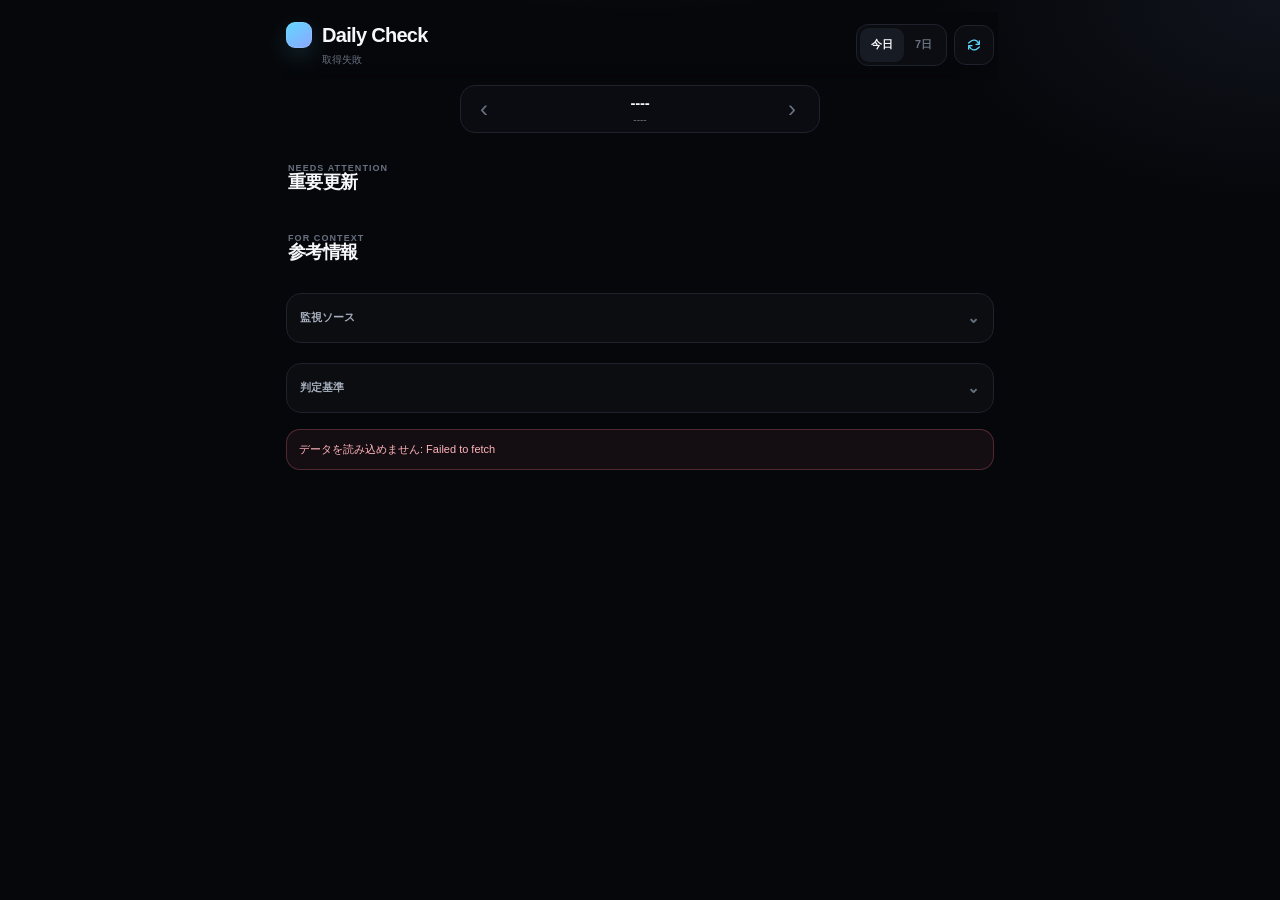
==== index.html @ ed867d5f "Fix article identity and monitoring status" ====
<!doctype html>
<html lang="ja">
<head>
  <meta charset="utf-8">
  <meta name="viewport" content="width=device-width, initial-scale=1, viewport-fit=cover">
  <meta name="theme-color" content="#09090b">
  <meta name="color-scheme" content="dark">
  <title>Daily Check</title>
  <meta name="description" content="毎日の重要更新と参考情報を確認するダッシュボード">
  
  <style>
    :root{
      --bg:#06070a;--panel:#0d0f14;--panel-2:#12151c;--panel-3:#171b24;
      --line:#1d222c;--line-hi:#2a3140;--text:#f5f7fb;--sub:#a7afbd;--muted:#687181;
      --blue:#8da6ff;--cyan:#61d8ff;--gold:#f4c66d;--green:#62d7a5;--red:#ff7f8c;--amber:#e0aa59;
      --r-lg:20px;--r-md:15px;--shadow:0 24px 70px rgba(0,0,0,.28)
    }
    *{box-sizing:border-box}
    html{background:var(--bg)}
    body{
      margin:0;min-height:100vh;color:var(--text);
      background:
        radial-gradient(700px 360px at 50% -220px,rgba(97,216,255,.12),transparent 65%),
        radial-gradient(520px 300px at 100% 0,rgba(141,166,255,.08),transparent 68%),
        var(--bg);
      font-family:Inter,ui-sans-serif,-apple-system,BlinkMacSystemFont,"Segoe UI",sans-serif;
      -webkit-font-smoothing:antialiased;text-rendering:optimizeLegibility
    }
    button,a{font:inherit;-webkit-tap-highlight-color:transparent}
    button{color:inherit}[hidden]{display:none!important}
    :focus-visible{outline:2px solid var(--cyan);outline-offset:3px;border-radius:10px}
    .app{width:min(100%,740px);margin:auto;padding:12px 16px calc(54px + env(safe-area-inset-bottom))}
    .topbar{
      position:sticky;top:0;z-index:20;display:flex;align-items:center;justify-content:space-between;gap:12px;
      margin:0 -4px;padding:10px 4px 14px;
      background:linear-gradient(180deg,rgba(6,7,10,.96) 72%,rgba(6,7,10,0));
      backdrop-filter:blur(18px);-webkit-backdrop-filter:blur(18px)
    }
    .brand-row{display:flex;align-items:center;gap:10px}
    .mark{
      width:26px;height:26px;border-radius:9px;
      background:linear-gradient(145deg,var(--cyan),var(--blue));
      box-shadow:0 0 0 1px rgba(255,255,255,.12) inset,0 8px 24px rgba(97,216,255,.18)
    }
    h1{margin:0;font-size:20px;line-height:1;font-weight:800;letter-spacing:-.035em}
    .updated{margin:5px 0 0 36px;color:var(--muted);font-size:10px;font-variant-numeric:tabular-nums}
    .top-actions{display:flex;align-items:center;gap:7px}
    .segmented{display:flex;padding:3px;border:1px solid var(--line);background:rgba(13,15,20,.84);border-radius:12px}
    .segmented button{height:34px;border:0;background:transparent;color:var(--muted);padding:0 11px;border-radius:9px;font-size:11px;font-weight:760;cursor:pointer}
    .segmented button.active{background:var(--panel-3);color:var(--text)}
    .refresh{width:40px;height:40px;border:1px solid var(--line);border-radius:12px;display:grid;place-items:center;background:rgba(13,15,20,.84);color:var(--cyan);cursor:pointer}
    .refresh:active{transform:scale(.96)}.refresh:disabled{opacity:.45}.refresh svg{width:16px;height:16px;fill:none;stroke:currentColor;stroke-width:1.9;stroke-linecap:round;stroke-linejoin:round}

    .datebar{
      display:grid;grid-template-columns:42px 1fr 42px;align-items:center;gap:8px;
      width:min(100%,360px);margin:4px auto 14px;padding:4px;
      border:1px solid var(--line);border-radius:15px;background:rgba(13,15,20,.72)
    }
    .date-button{width:38px;height:38px;border:0;border-radius:11px;background:transparent;color:var(--muted);display:grid;place-items:center;font-size:24px;cursor:pointer}
    .date-button:active{background:var(--panel-3);color:var(--text)}
    .date-center{text-align:center}.date-main{margin:0;font-size:15px;font-weight:780;letter-spacing:-.02em}.date-sub{margin:3px 0 0;color:var(--muted);font-size:10px}

    .signal-hero{
      position:relative;overflow:hidden;padding:20px;border:1px solid var(--line-hi);border-radius:22px;
      background:
        radial-gradient(380px 180px at 100% 0,rgba(97,216,255,.11),transparent 72%),
        linear-gradient(150deg,#11141b,#0b0d12);
      box-shadow:var(--shadow)
    }
    .signal-hero::after{content:"";position:absolute;width:120px;height:120px;right:-55px;top:-60px;border:1px solid rgba(97,216,255,.18);border-radius:50%;box-shadow:0 0 50px rgba(97,216,255,.08)}
    .signal-eyebrow{display:flex;align-items:center;gap:8px;color:var(--muted);font-size:10px;font-weight:800;letter-spacing:.12em;text-transform:uppercase}
    .signal-dot{width:7px;height:7px;border-radius:50%;background:var(--cyan);box-shadow:0 0 0 5px rgba(97,216,255,.08),0 0 18px rgba(97,216,255,.5)}
    .signal-hero.warn .signal-dot{background:var(--red);box-shadow:0 0 0 5px rgba(255,127,140,.08)}
    .signal-hero.pending .signal-dot{background:var(--amber);box-shadow:0 0 0 5px rgba(224,170,89,.08)}
    .overview-title{margin:14px 0 0;font-size:26px;line-height:1.16;font-weight:820;letter-spacing:-.045em;max-width:520px}
    .overview-sub{margin:8px 0 0;color:var(--sub);font-size:12px;line-height:1.55;max-width:560px}
    .signal-metrics{display:grid;grid-template-columns:repeat(3,1fr);gap:8px;margin-top:18px}
    .signal-metric{padding:11px 12px;border:1px solid var(--line);border-radius:14px;background:rgba(6,7,10,.48)}
    .signal-metric span{display:block;color:var(--muted);font-size:9px;font-weight:760;letter-spacing:.08em}
    .signal-metric strong{display:block;margin-top:5px;font-size:20px;line-height:1;font-weight:820;font-variant-numeric:tabular-nums}
    .signal-metric.important strong{color:var(--gold)}.signal-metric.health strong{color:var(--green)}

    .missing-state{margin-top:12px;padding:15px;border:1px dashed var(--line-hi);border-radius:15px;background:var(--panel);color:var(--sub);font-size:12px}
    .missing-action{margin-left:8px;border:0;background:transparent;color:var(--cyan);font-weight:750;padding:0;cursor:pointer}

    .section{margin-top:30px}
    .section-head{display:flex;align-items:flex-end;justify-content:space-between;gap:12px;margin:0 2px 10px}
    .section-title-wrap{display:flex;align-items:baseline;gap:9px}
    .section-kicker{color:var(--muted);font-size:9px;font-weight:800;letter-spacing:.12em;text-transform:uppercase}
    h2{margin:0;font-size:18px;line-height:1.1;font-weight:810;letter-spacing:-.03em}
    .section-count{color:var(--muted);font-size:11px;font-weight:760;font-variant-numeric:tabular-nums}

    .feed{display:grid;gap:12px}
    .feed-item{
      overflow:hidden;border:1px solid var(--line);border-radius:var(--r-lg);background:rgba(13,15,20,.9);
      transition:.16s ease;box-shadow:0 12px 32px rgba(0,0,0,.16)
    }
    .feed-item:active{transform:scale(.995);border-color:var(--line-hi)}
    .feed-item.important{border-color:rgba(244,198,109,.20)}
    .feed-item.critical{border-color:rgba(244,198,109,.40)}
    .feed-media{
      position:relative;display:block;width:100%;aspect-ratio:16/9;overflow:hidden;
      background:
        radial-gradient(circle at 20% 20%,rgba(97,216,255,.18),transparent 35%),
        radial-gradient(circle at 80% 70%,rgba(141,166,255,.18),transparent 42%),
        #11151d
    }
    .feed-item:not(.has-image) .feed-media{aspect-ratio:auto;height:62px;background:linear-gradient(115deg,#121824,#10131a);border-bottom:1px solid var(--line)}
    .feed-item:not(.has-image) .feed-media::after{display:none}
    .feed-item:not(.has-image) .feed-media-fallback{display:none}
    .feed-item:not(.has-image) .score-badge{top:10px;left:12px;padding:6px 9px;min-width:45px}
    .feed-item:not(.has-image) .score-number{font-size:20px}
    .feed-item:not(.has-image) .score-label{font-size:7px;margin-top:1px}
    .feed-item:not(.has-image) .media-category{top:17px}
    .feed-media img{position:absolute;inset:0;width:100%;height:100%;object-fit:cover;display:block}
    .feed-media::after{content:"";position:absolute;inset:0;background:linear-gradient(180deg,rgba(6,7,10,.02) 45%,rgba(6,7,10,.64) 100%);pointer-events:none}
    .feed-media-fallback{position:absolute;inset:0;display:grid;place-items:center;color:rgba(255,255,255,.34);font-size:13px;font-weight:820;letter-spacing:.14em}
    .score-badge{
      position:absolute;z-index:2;left:12px;top:12px;min-width:54px;padding:9px 10px;border:1px solid rgba(255,255,255,.16);
      border-radius:13px;background:rgba(6,7,10,.74);backdrop-filter:blur(12px);-webkit-backdrop-filter:blur(12px)
    }
    .score-number{font-size:22px;line-height:1;font-weight:850;letter-spacing:-.05em;font-variant-numeric:tabular-nums;color:var(--blue)}
    .important .score-number{color:var(--gold)}
    .score-label{margin-top:4px;color:rgba(255,255,255,.58);font-size:8px;font-weight:800;letter-spacing:.1em;text-transform:uppercase}
    .media-category{
      position:absolute;z-index:2;right:12px;top:12px;display:inline-flex;align-items:center;height:26px;padding:0 9px;
      border:1px solid rgba(255,255,255,.16);border-radius:999px;background:rgba(6,7,10,.70);
      backdrop-filter:blur(12px);-webkit-backdrop-filter:blur(12px);color:#d7dcff;font-size:10px;font-weight:800
    }
    .feed-item[data-category="SDV"] .media-category{color:#9beaff}
    .feed-item[data-category="AI"] .media-category{color:#d0c7ff}
    .feed-body{min-width:0;padding:14px 15px 15px}
    .feed-kicker{display:flex;align-items:center;justify-content:space-between;gap:10px;margin-bottom:7px}
    .feed-category{color:var(--muted);font-size:10px;font-weight:800}
    .feed-date{color:var(--muted);font-size:10px;font-variant-numeric:tabular-nums}
    .feed-title-link{color:inherit;text-decoration:none}.feed-title{margin:0;font-size:16px;line-height:1.42;font-weight:760;letter-spacing:-.018em}
    .feed-summary{margin:8px 0 0;color:var(--sub);font-size:12px;line-height:1.6}.feed-summary.collapsed{display:-webkit-box;-webkit-line-clamp:3;-webkit-box-orient:vertical;overflow:hidden}
    .read-more{margin-top:5px;border:0;background:transparent;color:var(--cyan);font-size:10px;font-weight:720;padding:0;cursor:pointer}
    .feed-meta{display:flex;align-items:center;justify-content:space-between;gap:10px;margin-top:11px;padding-top:10px;border-top:1px solid var(--line);color:var(--muted);font-size:10px}
    .source{overflow:hidden;text-overflow:ellipsis;white-space:nowrap}.detail-link{color:#9eb3ff;text-decoration:none;font-weight:760}

    details.monitor,details.more,details.criteria{
      margin-top:20px;border:1px solid var(--line);border-radius:var(--r-md);background:rgba(13,15,20,.78);overflow:hidden
    }
    details.monitor>summary,details.more>summary,details.criteria>summary{
      list-style:none;display:flex;align-items:center;gap:9px;min-height:48px;padding:11px 13px;color:var(--sub);font-size:11px;font-weight:760;cursor:pointer
    }
    details.monitor>summary::-webkit-details-marker,details.more>summary::-webkit-details-marker,details.criteria>summary::-webkit-details-marker{display:none}
    details.monitor>summary::after,details.more>summary::after,details.criteria>summary::after{content:"⌄";margin-left:auto;color:var(--muted);font-size:15px;transition:.16s}
    details[open]>summary::after{transform:rotate(180deg)}.summary-value{margin-left:auto;color:var(--muted);font-variant-numeric:tabular-nums}
    .monitor-list{border-top:1px solid var(--line)}
    .monitor-row{display:grid;grid-template-columns:1fr auto;gap:10px;padding:12px 13px;border-bottom:1px solid var(--line)}
    .monitor-row:last-child{border-bottom:0}.monitor-left{display:flex;align-items:flex-start;gap:9px;min-width:0}
    .status-dot{width:7px;height:7px;margin-top:5px;flex:0 0 auto;border-radius:50%;background:var(--muted)}
    .monitor-row.clear .status-dot,.monitor-row.update .status-dot{background:var(--green);box-shadow:0 0 0 4px rgba(98,215,165,.06)}
    .monitor-row.error .status-dot{background:var(--red)}.monitor-row.pending .status-dot{background:var(--amber)}
    .monitor-name{font-size:11px;font-weight:760}.monitor-summary-text{margin:3px 0 0;color:var(--muted);font-size:10px;line-height:1.5}.monitor-count{color:var(--muted);font-size:10px;font-variant-numeric:tabular-nums}
    .criteria-body{padding:13px;color:var(--sub);font-size:10px;line-height:1.68;border-top:1px solid var(--line)}

    .week-range{padding:12px 2px 3px;color:var(--muted);font-size:10px;font-variant-numeric:tabular-nums}.week-generated{margin:0 2px 12px;color:var(--muted);font-size:10px}
    .week-headline{margin:0;padding:18px;border:1px solid var(--line-hi);border-radius:20px;background:linear-gradient(145deg,var(--panel-2),var(--panel));font-size:17px;line-height:1.55;font-weight:740;letter-spacing:-.02em}
    .category-grid{display:grid;gap:7px;margin-top:10px}.category-row{display:grid;grid-template-columns:70px 1fr;gap:12px;padding:11px 12px;border:1px solid var(--line);border-radius:13px;background:var(--panel)}
    .category-name{font-size:10px;font-weight:800;color:var(--cyan)}.category-summary{margin:0;color:var(--sub);font-size:11px;line-height:1.5}

    .error{margin-top:16px;padding:12px;border:1px solid rgba(255,127,140,.25);border-radius:14px;background:rgba(255,127,140,.06);color:#ffb5bc;font-size:11px}
    .toast{position:fixed;left:50%;bottom:calc(18px + env(safe-area-inset-bottom));transform:translateX(-50%);width:min(calc(100% - 32px),520px);padding:11px 13px;border:1px solid var(--line-hi);border-radius:13px;background:#151922;color:var(--sub);font-size:11px;box-shadow:0 18px 50px rgba(0,0,0,.4);z-index:30}

    @media(max-width:430px){
      .app{padding:10px 12px calc(40px + env(safe-area-inset-bottom))}
      .topbar{padding-top:8px}.updated{font-size:9px}.segmented button{padding:0 9px}
      .signal-hero{padding:17px}.overview-title{font-size:23px}.signal-metric{padding:10px}.signal-metric strong{font-size:18px}
      .feed-body{padding:13px}.score-number{font-size:21px}.feed-title{font-size:15px}
    }
  </style>
</head>
<body>
  <main class="app">
    <header class="topbar">
      <div>
        <div class="brand-row"><span class="mark"></span><h1>Daily Check</h1></div>
        <p id="updatedAt" class="updated">読み込み中</p>
      </div>
      <div class="top-actions">
        <div class="segmented" aria-label="表示期間">
          <button id="dayMode" class="active" type="button" aria-pressed="true">今日</button>
          <button id="weekMode" type="button" aria-pressed="false">7日</button>
        </div>
        <button id="refreshButton" class="refresh" type="button" aria-label="再読み込み" aria-busy="false">
          <svg viewBox="0 0 24 24" aria-hidden="true"><path d="M20 6v5h-5M4 18v-5h5M18.4 9A7 7 0 0 0 6.8 6.8L4 9m16 6-2.8 2.2A7 7 0 0 1 5.6 15"/></svg>
        </button>
      </div>
    </header>

    <section id="dayView">
      <nav class="datebar" aria-label="日付">
        <button id="prevDay" class="date-button" type="button" aria-label="前日">‹</button>
        <div class="date-center">
          <p id="dayLabel" class="date-main">----</p>
          <p id="weekdayLabel" class="date-sub">----</p>
        </div>
        <button id="nextDay" class="date-button" type="button" aria-label="翌日">›</button>
      </nav>

      <section id="overview" class="signal-hero" hidden>
        <div class="signal-eyebrow"><span class="signal-dot"></span><span>DAILY SIGNAL</span></div>
        <p id="overviewTitle" class="overview-title"></p>
        <p id="overviewSub" class="overview-sub"></p>
        <div class="signal-metrics">
          <div class="signal-metric important"><span>IMPORTANT</span><strong id="metricImportant">—</strong></div>
          <div class="signal-metric"><span>REFERENCE</span><strong id="metricReference">—</strong></div>
          <div class="signal-metric health"><span>MONITORS</span><strong id="metricHealth">—</strong></div>
        </div>
      </section>

      <div id="missingState" class="missing-state" hidden>
        <span id="missingText"></span>
        <button id="backTodayButton" class="missing-action" type="button">今日へ</button>
        <button id="latestRecordButton" class="missing-action" type="button">最新記録へ</button>
      </div>

      <section id="importantSection" class="section">
        <div class="section-head">
          <div><div class="section-kicker">NEEDS ATTENTION</div><h2>重要更新</h2></div>
          <span id="alertSectionCount" class="section-count"></span>
        </div>
        <div id="alertList" class="feed"></div>
      </section>

      <section id="referenceSection" class="section">
        <div class="section-head">
          <div><div class="section-kicker">FOR CONTEXT</div><h2>参考情報</h2></div>
          <span id="referenceSectionCount" class="section-count"></span>
        </div>
        <div id="referenceList" class="feed"></div>
        <div id="emptyReferences" class="missing-state" hidden>新規の参考情報なし</div>
      </section>

      <details id="monitorPanel" class="monitor">
        <summary><span>監視ソース</span><span id="monitorSummary" class="summary-value"></span></summary>
        <div id="monitorList" class="monitor-list"></div>
      </details>

      <details class="criteria">
        <summary><span>判定基準</span></summary>
        <div class="criteria-body">AIは75点以上を重要更新、75点未満でも有用な新規情報は参考。SDVは80〜100点=最重要（業界構造を変える戦略・基盤・大型提携・重大規制）、65〜79点=重要（量産採用、AAOS・Vehicle API・中央ECU・OTA・SoC等の重要変更）、50〜64点=参考・高（新API/SDK、開発基盤、Tier1製品、アーキテクチャ変更）、40〜49点=参考（SDVに直接関連する有用な新規技術・採用・更新）、39点以下=非掲載。古い発表の日付変更、名称変更のみ、既出・転載は点数にかかわらず除外。Codex、永住条件は既存の通知条件を維持。</div>
      </details>
    </section>

    <section id="weekView" hidden>
      <div id="weekPeriod" class="week-range"></div>
      <p id="weekGenerated" class="week-generated"></p>
      <p id="weekHeadline" class="week-headline"></p>
      <div id="weekCategories" class="category-grid"></div>

      <section class="section">
        <div class="section-head"><h2>重要トピック</h2><span id="weekHighlightCount" class="section-count"></span></div>
        <div id="weekHighlights" class="feed"></div>
      </section>

      <details class="more">
        <summary><span>その他の参考情報</span><span id="weekMoreSummary" class="summary-value"></span></summary>
        <div id="weekReferences" class="feed"></div>
      </details>
    </section>

    <p id="errorMessage" class="error" hidden></p>
  </main>
  <div id="toast" class="toast" hidden></div>

  <script>
    const INDEX_URL='https://raw.githubusercontent.com/masakasakasama/Daily_check/main/data/index.json';
    const API_URL='https://api.github.com/repos/masakasakasama/Daily_check/contents/data/daily-checks.json?ref=main';
    const RAW_URL='https://raw.githubusercontent.com/masakasakasama/Daily_check/main/data/daily-checks.json';
    const ALLOWED_STATUS=new Set(['clear','update','error','pending']);
    const state={data:null,date:null,view:'day',requestSeq:0,controller:null,fetchStatus:'idle',canonical:new Map()};

    const $=id=>document.getElementById(id);
    const setText=(id,value)=>{const el=$(id);if(el)el.textContent=value==null?'':String(value)};

    function todayJst(){
      return new Intl.DateTimeFormat('en-CA',{timeZone:'Asia/Tokyo',year:'numeric',month:'2-digit',day:'2-digit'}).format(new Date());
    }
    function isValidDateString(value){
      if(!/^\d{4}-\d{2}-\d{2}$/.test(value||''))return false;
      const p=value.split('-').map(Number);
      const d=new Date(Date.UTC(p[0],p[1]-1,p[2]));
      return d.getUTCFullYear()===p[0]&&d.getUTCMonth()===p[1]-1&&d.getUTCDate()===p[2];
    }
    function addDays(value,delta){
      const p=value.split('-').map(Number);
      return new Date(Date.UTC(p[0],p[1]-1,p[2]+delta)).toISOString().slice(0,10);
    }
    function fmtDateTime(iso){
      if(!iso)return '未確認';
      const d=new Date(iso);if(Number.isNaN(d.getTime()))return '未確認';
      return new Intl.DateTimeFormat('ja-JP',{timeZone:'Asia/Tokyo',month:'numeric',day:'numeric',hour:'2-digit',minute:'2-digit'}).format(d);
    }
    function fmtTime(iso){
      if(!iso)return '';
      const d=new Date(iso);if(Number.isNaN(d.getTime()))return '';
      return new Intl.DateTimeFormat('ja-JP',{timeZone:'Asia/Tokyo',hour:'2-digit',minute:'2-digit'}).format(d);
    }
    function fmtDateLabel(value){
      if(!isValidDateString(value))return;
      const p=value.split('-').map(Number);
      const d=new Date(Date.UTC(p[0],p[1]-1,p[2]));
      setText('dayLabel',new Intl.DateTimeFormat('ja-JP',{timeZone:'UTC',month:'long',day:'numeric'}).format(d));
      setText('weekdayLabel',new Intl.DateTimeFormat('ja-JP',{timeZone:'UTC',year:'numeric',weekday:'short'}).format(d));
    }
    function shortDate(value){
      if(!isValidDateString(value))return '';
      const p=value.split('-').map(Number);
      const d=new Date(Date.UTC(p[0],p[1]-1,p[2]));
      return new Intl.DateTimeFormat('ja-JP',{timeZone:'UTC',month:'numeric',day:'numeric'}).format(d);
    }
    function normalizeItem(item){
      if(!item||typeof item!=='object')return null;
      const source=item.source&&typeof item.source==='object'?{label:String(item.source.label||'出典'),url:String(item.source.url||'')}:null;
      return {
        id:String(item.id||source?.url||item.title||''),
        category:String(item.category||'OTHER'),
        score:Number.isFinite(Number(item.score))?Number(item.score):null,
        title:String(item.title||'無題'),
        summary:String(item.summary||''),
        publishedAt:String(item.publishedAt||''),
        thumbnail:item.thumbnail?String(item.thumbnail):'',
        eventKey:String(item.eventKey||item.id||''),
        source
      };
    }
    function normalizeData(raw){
      if(!raw||typeof raw!=='object')throw new Error('JSON形式が不正');
      if(!Array.isArray(raw.days))throw new Error('daysが不正');
      const days=raw.days.map(day=>{
        if(!day||!isValidDateString(String(day.date||'')))throw new Error('日付データが不正');
        const checks=Array.isArray(day.checks)?day.checks.map(c=>{
          const status=String(c?.status||'pending');
          return {
            id:String(c?.id||''),name:String(c?.name||'監視'),
            status:ALLOWED_STATUS.has(status)?status:'error',
            summary:String(c?.summary||''),checkedAt:String(c?.checkedAt||''),
            alertCount:Number(c?.alertCount||0),referenceCount:Number(c?.referenceCount||0)
          };
        }):[];
        return {
          date:String(day.date),
          alerts:(Array.isArray(day.alerts)?day.alerts:[]).map(normalizeItem).filter(Boolean),
          references:(Array.isArray(day.references)?day.references:[]).map(normalizeItem).filter(Boolean),
          checks
        };
      });
      const weeks=Array.isArray(raw.weeks)?raw.weeks
        .filter(w=>w&&isValidDateString(String(w.start||''))&&isValidDateString(String(w.end||'')))
        .map(w=>({
          start:String(w.start),end:String(w.end),generatedAt:String(w.generatedAt||''),
          headline:String(w.headline||''),categories:Array.isArray(w.categories)?w.categories:[],
          highlights:(Array.isArray(w.highlights)?w.highlights:[]).map(normalizeItem).filter(Boolean),
          references:(Array.isArray(w.references)?w.references:[]).map(normalizeItem).filter(Boolean)
        })):[];
      return {version:Number(raw.version||0),currentDate:String(raw.currentDate||''),updatedAt:String(raw.updatedAt||''),days,weeks};
    }
    function buildCanonicalIndex(data){
      const map=new Map();
      const days=[...(data.days||[])].sort((a,b)=>b.date.localeCompare(a.date));
      for(const day of days){
        for(const item of [...day.alerts,...day.references]){
          const key=item.eventKey||item.id;
          if(key&&!map.has(key))map.set(key,item);
        }
      }
      return map;
    }
    function canonicalize(item){
      const key=item.eventKey||item.id;
      const base=state.canonical.get(key);
      if(!base)return item;
      return item;
    }
    function getDay(){return state.data?.days.find(x=>x.date===state.date)||null}
    function getWeek(){return state.data?.weeks.find(w=>state.date>=w.start&&state.date<=w.end)||null}
    function latestRecordDate(){
      return [...(state.data?.days||[])].map(x=>x.date).sort().at(-1)||todayJst();
    }
    function syncUrl(){
      const u=new URL(location.href);
      u.searchParams.set('date',state.date);
      if(state.view==='week')u.searchParams.set('view','week');else u.searchParams.delete('view');
      history.replaceState(null,'',u);
    }
    function setLoading(on){
      const b=$('refreshButton');if(!b)return;
      b.disabled=on;b.setAttribute('aria-busy',on?'true':'false');
    }
    function setHeaderStatus(){
      if(state.fetchStatus==='loading'){setText('updatedAt','更新中…');return}
      if(state.fetchStatus==='stale'){setText('updatedAt','前回取得分を表示中');return}
      if(state.fetchStatus==='error'){setText('updatedAt','取得失敗');return}
      setText('updatedAt','更新 '+fmtDateTime(state.data?.updatedAt));
    }
    function showToast(message){
      const t=$('toast');if(!t)return;
      t.textContent=message;t.hidden=false;
      clearTimeout(showToast.timer);showToast.timer=setTimeout(()=>{t.hidden=true},3200);
    }
    function createFeedItem(raw,type){
      const item=canonicalize(raw);
      const row=document.createElement('article');
      row.className='feed-item '+type+(Number(item.score)>=90?' critical':'');
      row.dataset.category=item.category||'OTHER';

      const mediaLink=document.createElement('a');mediaLink.className='feed-media';
      if(item.source?.url){mediaLink.href=item.source.url;mediaLink.target='_blank';mediaLink.rel='noreferrer'}
      const fallback=document.createElement('div');fallback.className='feed-media-fallback';fallback.textContent=item.category||'NEWS';
      mediaLink.appendChild(fallback);

      const scoreBadge=document.createElement('div');scoreBadge.className='score-badge';
      const score=document.createElement('div');score.className='score-number';score.textContent=item.score!=null?String(item.score):'REF';
      const scoreLabel=document.createElement('div');scoreLabel.className='score-label';scoreLabel.textContent=item.score!=null?'SCORE':'INFO';
      scoreBadge.append(score,scoreLabel);mediaLink.appendChild(scoreBadge);

      const mediaCategory=document.createElement('span');mediaCategory.className='media-category';mediaCategory.textContent=item.category||'OTHER';
      mediaLink.appendChild(mediaCategory);

      // Only an explicitly curated article image is eligible. Never use a page logo,
      // generic release-note OG image, or an arbitrary external preview.
      const attachImage=(url)=>{
        if(!url||!/^https:\/\//i.test(url))return false;
        const img=document.createElement('img');img.src=url;img.alt='';img.loading='lazy';img.decoding='async';
        img.addEventListener('load',()=>{fallback.hidden=true;row.classList.add('has-image')});
        img.addEventListener('error',()=>{img.remove();fallback.hidden=false;row.classList.remove('has-image')});
        mediaLink.insertBefore(img,scoreBadge);return true;
      };
      attachImage(item.thumbnail);

      const body=document.createElement('div');body.className='feed-body';
      const kicker=document.createElement('div');kicker.className='feed-kicker';
      const category=document.createElement('span');category.className='feed-category';category.textContent=item.source?.label||item.category||'OTHER';
      const date=document.createElement('span');date.className='feed-date';date.textContent=item.publishedAt||'';
      kicker.append(category,date);

      const titleLink=document.createElement('a');titleLink.className='feed-title-link';
      if(item.source?.url){titleLink.href=item.source.url;titleLink.target='_blank';titleLink.rel='noreferrer'}
      const title=document.createElement('h3');title.className='feed-title';title.textContent=item.title||'無題';
      titleLink.appendChild(title);body.append(kicker,titleLink);

      if(item.summary){
        const summary=document.createElement('p');summary.className='feed-summary collapsed';summary.textContent=item.summary;
        body.appendChild(summary);
        const more=document.createElement('button');more.className='read-more';more.type='button';more.textContent='続きを読む';more.hidden=true;
        more.addEventListener('click',()=>{const closed=summary.classList.toggle('collapsed');more.textContent=closed?'続きを読む':'閉じる'});
        body.appendChild(more);
        requestAnimationFrame(()=>{
          if(summary.scrollHeight>summary.clientHeight+2)more.hidden=false;
          else summary.classList.remove('collapsed');
        });
      }

      const meta=document.createElement('div');meta.className='feed-meta';
      const source=document.createElement('span');source.className='source';source.textContent=item.thumbnail?'記事画像':'出典';
      meta.appendChild(source);
      if(item.source?.url){
        const detail=document.createElement('a');detail.className='detail-link';detail.href=item.source.url;detail.target='_blank';detail.rel='noreferrer';detail.textContent='開く ↗';meta.appendChild(detail);
      }
      body.appendChild(meta);
      row.append(mediaLink,body);
      return row;
    }
    function createMonitorRow(item){
      const row=document.createElement('article');row.className='monitor-row '+item.status;
      const left=document.createElement('div');left.className='monitor-left';
      const dot=document.createElement('span');dot.className='status-dot';
      const text=document.createElement('div');
      const name=document.createElement('div');name.className='monitor-name';name.textContent=item.name;
      const summary=document.createElement('p');summary.className='monitor-summary-text';summary.textContent=item.summary;
      text.append(name,summary);left.append(dot,text);
      const count=document.createElement('span');count.className='monitor-count';
      const parts=[];if(item.alertCount)parts.push('重要 '+item.alertCount);if(item.referenceCount)parts.push('参考 '+item.referenceCount);
      if(item.status==='error')parts.push('失敗');if(item.status==='pending')parts.push('未実行');
      count.textContent=parts.join(' · ')||'0';row.append(left,count);return row;
    }
    function renderDay(){
      fmtDateLabel(state.date);
      const day=getDay();
      const overview=$('overview'),missing=$('missingState'),important=$('importantSection'),reference=$('referenceSection'),monitor=$('monitorPanel');

      if(!day){
        if(overview)overview.hidden=true;
        if(missing){
          missing.hidden=false;
          setText('missingText',state.date>todayJst()?'この日はまだ未実行':'この日の履歴データなし');
          $('backTodayButton').hidden=state.date===todayJst();
          $('latestRecordButton').hidden=state.date===latestRecordDate();
        }
        if(important)important.hidden=true;if(reference)reference.hidden=true;if(monitor)monitor.hidden=true;
        return;
      }

      if(missing)missing.hidden=true;
      const alerts=day.alerts||[],refs=day.references||[],checks=day.checks||[];
      const success=checks.filter(x=>x.status==='clear'||x.status==='update').length;
      const errors=checks.filter(x=>x.status==='error'||x.status==='partial'||x.status==='failed').length;
      const pending=checks.filter(x=>x.status==='pending').length;
      const latest=checks.map(x=>x.checkedAt).filter(Boolean).sort().at(-1);

      setText('metricImportant',String(alerts.length));
      setText('metricReference',String(refs.length));
      setText('metricHealth',checks.length?success+'/'+checks.length:'—');

      if(overview){
        overview.hidden=false;
        overview.className='signal-hero '+(errors?'warn':pending?'pending':'ok');
        if(checks.length===0){
          setText('overviewTitle','監視データなし');
          setText('overviewSub','保存済み記事のみ表示中'+(latest?' · '+fmtTime(latest)+'更新':''));
        }else if(errors){
          setText('overviewTitle','監視エラー '+errors+'件');
          setText('overviewSub','重要 '+alerts.length+'件 · 参考 '+refs.length+'件 · 未実行 '+pending+'件'+(latest?' · '+fmtTime(latest)+'更新':''));
        }else if(pending){
          setText('overviewTitle','未実行の監視あり');
          setText('overviewSub','成功 '+success+'/'+checks.length+' · 重要 '+alerts.length+'件 · 参考 '+refs.length+'件'+(latest?' · '+fmtTime(latest)+'更新':''));
        }else if(alerts.length===0){
          setText('overviewTitle','重要シグナルなし');
          setText('overviewSub','監視 '+success+'/'+checks.length+' 正常 · 参考 '+refs.length+'件'+(latest?' · '+fmtTime(latest)+'更新':''));
        }else{
          setText('overviewTitle','重要シグナル '+alerts.length+'件');
          setText('overviewSub','監視 '+success+'/'+checks.length+' 正常 · 参考 '+refs.length+'件'+(latest?' · '+fmtTime(latest)+'更新':''));
        }
      }

      if(important)important.hidden=alerts.length===0;
      if(reference)reference.hidden=false;
      if(monitor)monitor.hidden=false;

      setText('alertSectionCount',alerts.length?alerts.length+'件':'');
      setText('referenceSectionCount',refs.length?refs.length+'件':'');
      if(checks.length===0)setText('monitorSummary','データなし');
      else if(errors||pending)setText('monitorSummary','成功 '+success+'/'+checks.length);
      else setText('monitorSummary',success+'/'+checks.length+' 正常');

      $('alertList')?.replaceChildren(...alerts.map(x=>createFeedItem(x,'important')));
      $('referenceList')?.replaceChildren(...refs.map(x=>createFeedItem(x,'reference')));
      $('monitorList')?.replaceChildren(...checks.map(createMonitorRow));
      if($('emptyReferences'))$('emptyReferences').hidden=refs.length>0;
    }
    function renderWeek(){
      const week=getWeek();
      if(!week){
        setText('weekPeriod','');setText('weekGenerated','');setText('weekHeadline','この日を含む保存済み7日サマリーはありません');
        $('weekCategories')?.replaceChildren();$('weekHighlights')?.replaceChildren();$('weekReferences')?.replaceChildren();
        setText('weekHighlightCount','');setText('weekMoreSummary','0件');return;
      }
      setText('weekPeriod','保存済み7日サマリー · '+shortDate(week.start)+' – '+shortDate(week.end));
      setText('weekGenerated',week.generatedAt?'生成 '+fmtDateTime(week.generatedAt):'');
      setText('weekHeadline',week.headline||'');
      const rows=(week.categories||[]).map(c=>{
        const row=document.createElement('article');row.className='category-row';
        const n=document.createElement('div');n.className='category-name';n.textContent=String(c.name||'');
        const s=document.createElement('p');s.className='category-summary';s.textContent=String(c.summary||'');
        row.append(n,s);return row;
      });
      $('weekCategories')?.replaceChildren(...rows);
      const scoreDesc=(a,b)=>{const av=Number(a?.score),bv=Number(b?.score);return (Number.isFinite(bv)?bv:-1)-(Number.isFinite(av)?av:-1)};
      const highlights=(week.highlights||[]).map(canonicalize).sort(scoreDesc),refs=(week.references||[]).map(canonicalize).sort(scoreDesc);
      $('weekHighlights')?.replaceChildren(...highlights.map(x=>createFeedItem(x,'important')));
      $('weekReferences')?.replaceChildren(...refs.map(x=>createFeedItem(x,'reference')));
      setText('weekHighlightCount',highlights.length?highlights.length+'件':'');setText('weekMoreSummary',refs.length+'件');
    }
    function render(){
      setHeaderStatus();
      $('dayView').hidden=state.view!=='day';$('weekView').hidden=state.view!=='week';
      $('dayMode').classList.toggle('active',state.view==='day');$('weekMode').classList.toggle('active',state.view==='week');
      $('dayMode').setAttribute('aria-pressed',state.view==='day'?'true':'false');$('weekMode').setAttribute('aria-pressed',state.view==='week'?'true':'false');
      if(state.view==='day')renderDay();else renderWeek();syncUrl();
    }
    function goToday(){state.date=todayJst();state.view='day';render();window.scrollTo({top:0,behavior:'smooth'})}
    function goLatest(){state.date=latestRecordDate();state.view='day';render();window.scrollTo({top:0,behavior:'smooth'})}
    function setWeek(){state.view='week';render();window.scrollTo({top:0,behavior:'smooth'})}
    function moveDay(delta){state.date=addDays(state.date,delta);state.view='day';render();window.scrollTo({top:0,behavior:'smooth'})}

    async function fetchSplit(signal){
      const bust='?v='+Date.now();
      const ir=await fetch(INDEX_URL+bust,{cache:'no-store',signal});
      if(!ir.ok)throw new Error('Split index '+ir.status);
      const manifest=await ir.json();
      if(manifest.schema!=='split-daily-v1'||!Array.isArray(manifest.days))throw new Error('Split index形式不正');
      const dates=manifest.days.slice(0,30);
      const dayResponses=await Promise.all(dates.map(async date=>{
        const r=await fetch('https://raw.githubusercontent.com/masakasakasama/Daily_check/main/data/days/'+date+'.json'+bust,{cache:'no-store',signal});
        if(!r.ok)throw new Error('Day '+date+' '+r.status);
        return await r.json();
      }));
      const weekResponses=await Promise.all((manifest.weeks||[]).slice(0,8).map(async w=>{
        const path=w.path||('data/weeks/'+w.end+'.json');
        const r=await fetch('https://raw.githubusercontent.com/masakasakasama/Daily_check/main/'+path+bust,{cache:'no-store',signal});
        if(!r.ok)throw new Error('Week '+w.end+' '+r.status);
        return await r.json();
      }));
      return {version:5,currentDate:manifest.currentDate,updatedAt:manifest.updatedAt,days:dayResponses,weeks:weekResponses};
    }
    async function fetchViaApi(signal){
      const r=await fetch(API_URL+'&_='+Date.now(),{cache:'no-store',signal,headers:{Accept:'application/vnd.github+json'}});
      if(!r.ok)throw new Error('GitHub API '+r.status);
      const payload=await r.json();
      if(!payload.content)throw new Error('GitHub API contentなし');
      const binary=atob(String(payload.content).replace(/\s/g,''));
      const bytes=Uint8Array.from(binary,c=>c.charCodeAt(0));
      return JSON.parse(new TextDecoder().decode(bytes));
    }
    async function fetchViaRaw(signal){
      const r=await fetch(RAW_URL+'?v='+Date.now(),{cache:'no-store',signal});
      if(!r.ok)throw new Error('Raw '+r.status);
      return await r.json();
    }
    async function load(){
      const seq=++state.requestSeq;
      if(state.controller)state.controller.abort();
      const controller=new AbortController();state.controller=controller;
      const timer=setTimeout(()=>controller.abort(),10000);
      state.fetchStatus='loading';setLoading(true);setHeaderStatus();$('errorMessage').hidden=true;

      try{
        let raw;
        try{raw=await fetchSplit(controller.signal)}catch(splitError){
          if(controller.signal.aborted)throw splitError;
          try{raw=await fetchViaApi(controller.signal)}catch(apiError){if(controller.signal.aborted)throw apiError;raw=await fetchViaRaw(controller.signal)}
        }
        const normalized=normalizeData(raw);
        if(seq!==state.requestSeq)return;
        state.data=normalized;state.canonical=buildCanonicalIndex(normalized);state.fetchStatus='ok';

        const params=new URLSearchParams(location.search);
        const requested=params.get('date');
        state.date=isValidDateString(requested)?requested:(isValidDateString(normalized.currentDate)?normalized.currentDate:latestRecordDate());
        state.view=params.get('view')==='week'?'week':'day';
        render();
      }catch(e){
        if(seq!==state.requestSeq)return;
        if(state.data){
          state.fetchStatus='stale';render();
          showToast('更新に失敗しました。前回取得分を表示しています');
        }else{
          state.fetchStatus='error';setHeaderStatus();
          $('errorMessage').textContent='データを読み込めません: '+(e.name==='AbortError'?'タイムアウト':e.message);
          $('errorMessage').hidden=false;
        }
      }finally{
        clearTimeout(timer);if(seq===state.requestSeq)setLoading(false);
      }
    }

    $('refreshButton').addEventListener('click',load);
    $('prevDay').addEventListener('click',()=>moveDay(-1));
    $('nextDay').addEventListener('click',()=>moveDay(1));
    $('dayMode').addEventListener('click',goToday);
    $('weekMode').addEventListener('click',setWeek);
    $('backTodayButton').addEventListener('click',goToday);
    $('latestRecordButton').addEventListener('click',goLatest);
    load();
  </script>
</body>
</html>
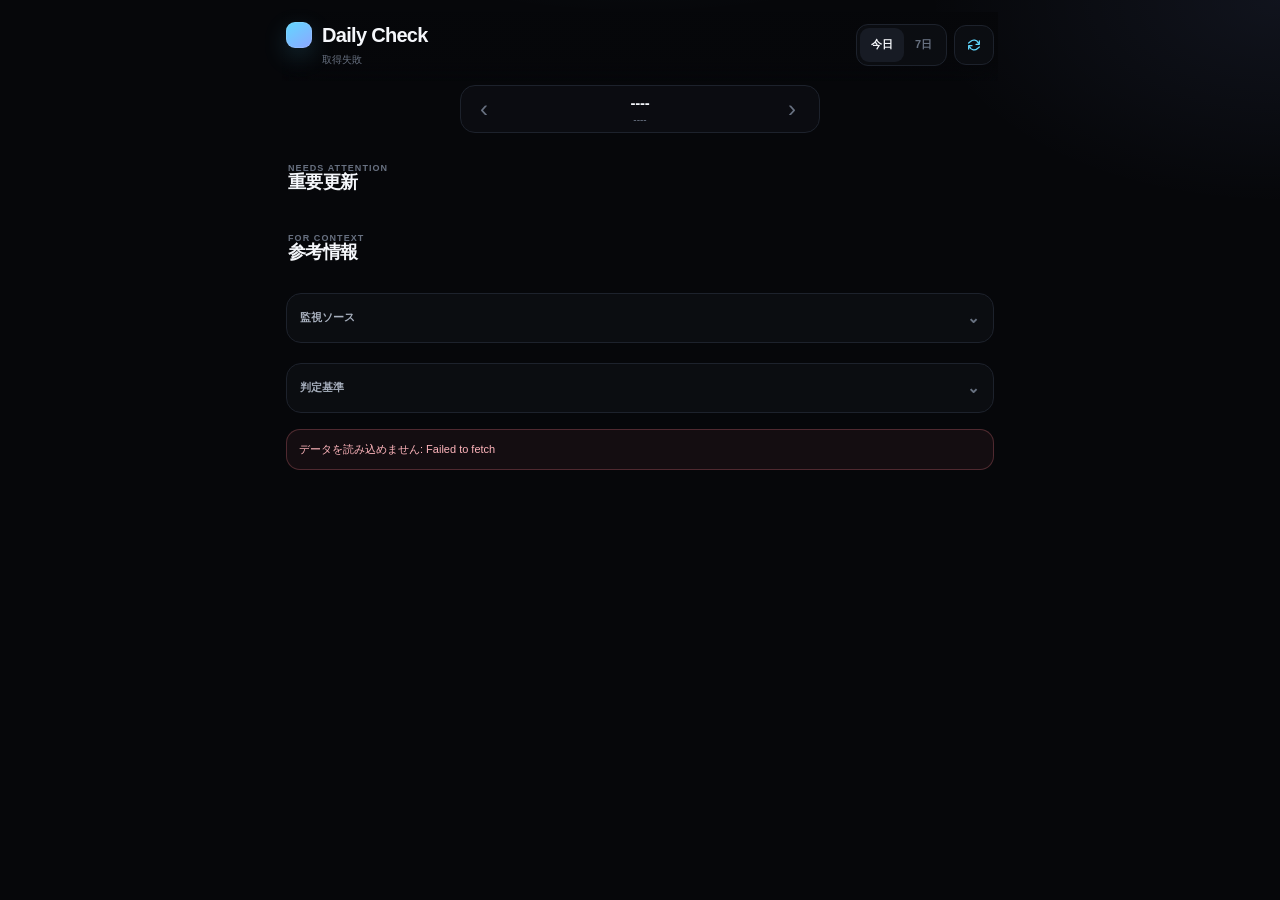
==== commit 5d39cb8a: "Restore large article images and automatic previews" ====
--- a/index.html
+++ b/index.html
@@ -105,13 +105,6 @@
         radial-gradient(circle at 80% 70%,rgba(141,166,255,.18),transparent 42%),
         #11151d
     }
-    .feed-item:not(.has-image) .feed-media{aspect-ratio:auto;height:62px;background:linear-gradient(115deg,#121824,#10131a);border-bottom:1px solid var(--line)}
-    .feed-item:not(.has-image) .feed-media::after{display:none}
-    .feed-item:not(.has-image) .feed-media-fallback{display:none}
-    .feed-item:not(.has-image) .score-badge{top:10px;left:12px;padding:6px 9px;min-width:45px}
-    .feed-item:not(.has-image) .score-number{font-size:20px}
-    .feed-item:not(.has-image) .score-label{font-size:7px;margin-top:1px}
-    .feed-item:not(.has-image) .media-category{top:17px}
     .feed-media img{position:absolute;inset:0;width:100%;height:100%;object-fit:cover;display:block}
     .feed-media::after{content:"";position:absolute;inset:0;background:linear-gradient(180deg,rgba(6,7,10,.02) 45%,rgba(6,7,10,.64) 100%);pointer-events:none}
     .feed-media-fallback{position:absolute;inset:0;display:grid;place-items:center;color:rgba(255,255,255,.34);font-size:13px;font-weight:820;letter-spacing:.14em}
@@ -268,6 +261,16 @@
   <div id="toast" class="toast" hidden></div>
 
   <script>
+    // Separate script remains runnable if the main script cannot parse.
+    window.addEventListener('error',function(event){
+      if(event.target!==window)return;
+      const error=document.getElementById('errorMessage');
+      if(error){error.hidden=false;error.textContent='表示処理でエラーが発生しました。再読み込みしてください';}
+      const status=document.getElementById('updatedAt');
+      if(status)status.textContent='表示エラー';
+    });
+  </script>
+  <script>
     const INDEX_URL='https://raw.githubusercontent.com/masakasakasama/Daily_check/main/data/index.json';
     const API_URL='https://api.github.com/repos/masakasakasama/Daily_check/contents/data/daily-checks.json?ref=main';
     const RAW_URL='https://raw.githubusercontent.com/masakasakasama/Daily_check/main/data/daily-checks.json';
@@ -344,6 +347,7 @@
         }):[];
         return {
           date:String(day.date),
+          recovery:day.recovery?.completed===true?day.recovery:null,
           alerts:(Array.isArray(day.alerts)?day.alerts:[]).map(normalizeItem).filter(Boolean),
           references:(Array.isArray(day.references)?day.references:[]).map(normalizeItem).filter(Boolean),
           checks
@@ -377,7 +381,7 @@
       return item;
     }
     function getDay(){return state.data?.days.find(x=>x.date===state.date)||null}
-    function getWeek(){return state.data?.weeks.find(w=>state.date>=w.start&&state.date<=w.end)||null}
+    function getWeek(){return state.data?.weeks.find(w=>w.end===state.date)||state.data?.weeks.find(w=>state.date>=w.start&&state.date<=w.end)||null}
     function latestRecordDate(){
       return [...(state.data?.days||[])].map(x=>x.date).sort().at(-1)||todayJst();
     }
@@ -402,6 +406,18 @@
       t.textContent=message;t.hidden=false;
       clearTimeout(showToast.timer);showToast.timer=setTimeout(()=>{t.hidden=true},3200);
     }
+    const articlePreviewCache=new Map();
+    function getArticlePreview(sourceUrl){
+      if(!articlePreviewCache.has(sourceUrl)){
+        articlePreviewCache.set(sourceUrl,(async()=>{
+          const r=await fetch('https://api.microlink.io/?url='+encodeURIComponent(sourceUrl),{cache:'force-cache',signal:AbortSignal.timeout(8000)});
+          if(!r.ok)return '';
+          const payload=await r.json();
+          return payload?.data?.image?.url||payload?.data?.logo?.url||'';
+        })().catch(()=>''));
+      }
+      return articlePreviewCache.get(sourceUrl);
+    }
     function createFeedItem(raw,type){
       const item=canonicalize(raw);
       const row=document.createElement('article');
@@ -421,16 +437,23 @@
       const mediaCategory=document.createElement('span');mediaCategory.className='media-category';mediaCategory.textContent=item.category||'OTHER';
       mediaLink.appendChild(mediaCategory);
 
-      // Only an explicitly curated article image is eligible. Never use a page logo,
-      // generic release-note OG image, or an arbitrary external preview.
+      let previewRequested=false;
+      const resolveArticleImage=async()=>{
+        if(previewRequested||!item.source?.url)return;
+        previewRequested=true;
+        try{
+          const url=await getArticlePreview(item.source.url);
+          if(url)attachImage(url);
+        }catch(_){}
+      };
       const attachImage=(url)=>{
         if(!url||!/^https:\/\//i.test(url))return false;
         const img=document.createElement('img');img.src=url;img.alt='';img.loading='lazy';img.decoding='async';
         img.addEventListener('load',()=>{fallback.hidden=true;row.classList.add('has-image')});
-        img.addEventListener('error',()=>{img.remove();fallback.hidden=false;row.classList.remove('has-image')});
+        img.addEventListener('error',()=>{img.remove();fallback.hidden=false;row.classList.remove('has-image');resolveArticleImage()});
         mediaLink.insertBefore(img,scoreBadge);return true;
       };
-      attachImage(item.thumbnail);
+      if(!attachImage(item.thumbnail))resolveArticleImage();
 
       const body=document.createElement('div');body.className='feed-body';
       const kicker=document.createElement('div');kicker.className='feed-kicker';
@@ -484,6 +507,7 @@
       const overview=$('overview'),missing=$('missingState'),important=$('importantSection'),reference=$('referenceSection'),monitor=$('monitorPanel');
 
       if(!day){
+        if($('recoveryNotice'))$('recoveryNotice').hidden=true;
         if(overview)overview.hidden=true;
         if(missing){
           missing.hidden=false;
@@ -496,6 +520,14 @@
       }
 
       if(missing)missing.hidden=true;
+      let recoveryNotice=$('recoveryNotice');
+      if(!recoveryNotice){
+        recoveryNotice=document.createElement('p');recoveryNotice.id='recoveryNotice';
+        recoveryNotice.style.cssText='color:var(--sub);font-size:12px;margin:0 0 16px';
+        overview.before(recoveryNotice);
+      }
+      recoveryNotice.hidden=!day.recovery;
+      recoveryNotice.textContent=day.recovery?'欠けていた日の記事を再収集しました · 確認 '+fmtDateTime(day.recovery.completedAt):'';
       const alerts=day.alerts||[],refs=day.references||[],checks=day.checks||[];
       const success=checks.filter(x=>x.status==='clear'||x.status==='update').length;
       const errors=checks.filter(x=>x.status==='error'||x.status==='partial'||x.status==='failed').length;
@@ -579,19 +611,25 @@
 
     async function fetchSplit(signal){
       const bust='?v='+Date.now();
-      const ir=await fetch(INDEX_URL+bust,{cache:'no-store',signal});
+      // Resolve one immutable revision so cached branch files cannot mix old and new days.
+      const headResponse=await fetch('https://api.github.com/repos/masakasakasama/Daily_check/commits/main'+bust,{cache:'no-store',signal,headers:{Accept:'application/vnd.github+json'}});
+      if(!headResponse.ok)throw new Error('GitHub revision '+headResponse.status);
+      const head=await headResponse.json();
+      if(!/^[a-f0-9]{40}$/.test(head.sha||''))throw new Error('GitHub revision形式不正');
+      const base='https://raw.githubusercontent.com/masakasakasama/Daily_check/'+head.sha+'/';
+      const ir=await fetch(base+'data/index.json',{cache:'no-store',signal});
       if(!ir.ok)throw new Error('Split index '+ir.status);
       const manifest=await ir.json();
       if(manifest.schema!=='split-daily-v1'||!Array.isArray(manifest.days))throw new Error('Split index形式不正');
       const dates=manifest.days.slice(0,30);
       const dayResponses=await Promise.all(dates.map(async date=>{
-        const r=await fetch('https://raw.githubusercontent.com/masakasakasama/Daily_check/main/data/days/'+date+'.json'+bust,{cache:'no-store',signal});
+        const r=await fetch(base+'data/days/'+date+'.json',{cache:'no-store',signal});
         if(!r.ok)throw new Error('Day '+date+' '+r.status);
         return await r.json();
       }));
-      const weekResponses=await Promise.all((manifest.weeks||[]).slice(0,8).map(async w=>{
+      const weekResponses=await Promise.all((manifest.weeks||[]).map(async w=>{
         const path=w.path||('data/weeks/'+w.end+'.json');
-        const r=await fetch('https://raw.githubusercontent.com/masakasakasama/Daily_check/main/'+path+bust,{cache:'no-store',signal});
+        const r=await fetch(base+path,{cache:'no-store',signal});
         if(!r.ok)throw new Error('Week '+w.end+' '+r.status);
         return await r.json();
       }));
@@ -658,4 +696,4 @@
     load();
   </script>
 </body>
-</html>+</html>
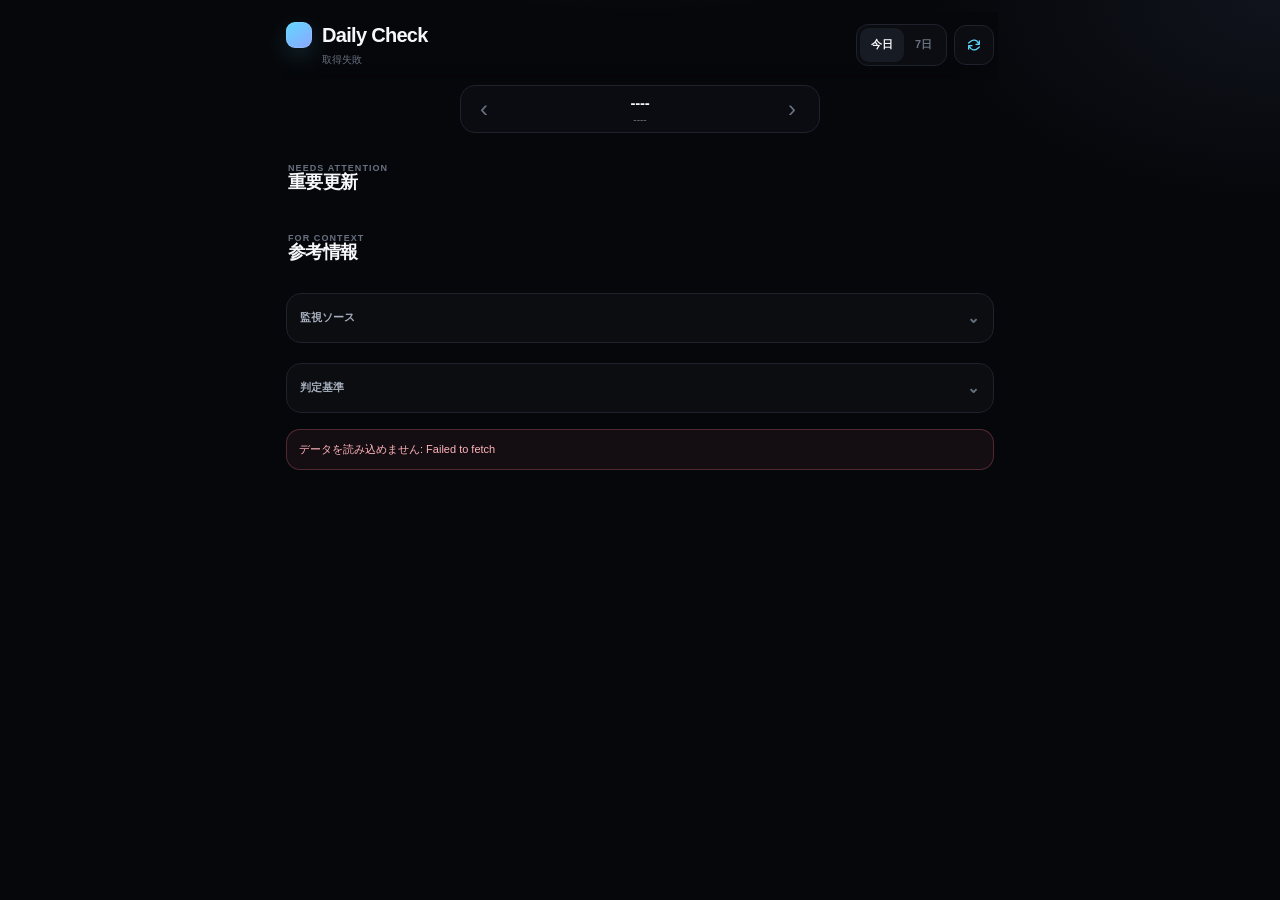
==== commit 278588f9: "Remove transient recovery announcements and reject tiny article images; recheck today" ====
--- a/index.html
+++ b/index.html
@@ -327,6 +327,7 @@
         summary:String(item.summary||''),
         publishedAt:String(item.publishedAt||''),
         thumbnail:item.thumbnail?String(item.thumbnail):'',
+        thumbnailAlt:String(item.thumbnailAlt||item.title||''),
         eventKey:String(item.eventKey||item.id||''),
         source
       };
@@ -347,7 +348,6 @@
         }):[];
         return {
           date:String(day.date),
-          recovery:day.recovery?.completed===true?day.recovery:null,
           alerts:(Array.isArray(day.alerts)?day.alerts:[]).map(normalizeItem).filter(Boolean),
           references:(Array.isArray(day.references)?day.references:[]).map(normalizeItem).filter(Boolean),
           checks
@@ -406,6 +406,9 @@
       t.textContent=message;t.hidden=false;
       clearTimeout(showToast.timer);showToast.timer=setTimeout(()=>{t.hidden=true},3200);
     }
+    function isUsableArticleImage(img){
+      return img.naturalWidth>=640&&img.naturalHeight>=320;
+    }
     const articlePreviewCache=new Map();
     function getArticlePreview(sourceUrl){
       if(!articlePreviewCache.has(sourceUrl)){
@@ -413,7 +416,7 @@
           const r=await fetch('https://api.microlink.io/?url='+encodeURIComponent(sourceUrl),{cache:'force-cache',signal:AbortSignal.timeout(8000)});
           if(!r.ok)return '';
           const payload=await r.json();
-          return payload?.data?.image?.url||payload?.data?.logo?.url||'';
+          return payload?.data?.image?.url||'';
         })().catch(()=>''));
       }
       return articlePreviewCache.get(sourceUrl);
@@ -448,8 +451,11 @@
       };
       const attachImage=(url)=>{
         if(!url||!/^https:\/\//i.test(url))return false;
-        const img=document.createElement('img');img.src=url;img.alt='';img.loading='lazy';img.decoding='async';
-        img.addEventListener('load',()=>{fallback.hidden=true;row.classList.add('has-image')});
+        const img=document.createElement('img');img.src=url;img.alt=item.thumbnailAlt||item.title;img.loading='lazy';img.decoding='async';
+        img.addEventListener('load',()=>{
+          if(!isUsableArticleImage(img)){img.remove();fallback.hidden=false;resolveArticleImage();return;}
+          fallback.hidden=true;row.classList.add('has-image');
+        });
         img.addEventListener('error',()=>{img.remove();fallback.hidden=false;row.classList.remove('has-image');resolveArticleImage()});
         mediaLink.insertBefore(img,scoreBadge);return true;
       };
@@ -507,7 +513,6 @@
       const overview=$('overview'),missing=$('missingState'),important=$('importantSection'),reference=$('referenceSection'),monitor=$('monitorPanel');
 
       if(!day){
-        if($('recoveryNotice'))$('recoveryNotice').hidden=true;
         if(overview)overview.hidden=true;
         if(missing){
           missing.hidden=false;
@@ -520,14 +525,6 @@
       }
 
       if(missing)missing.hidden=true;
-      let recoveryNotice=$('recoveryNotice');
-      if(!recoveryNotice){
-        recoveryNotice=document.createElement('p');recoveryNotice.id='recoveryNotice';
-        recoveryNotice.style.cssText='color:var(--sub);font-size:12px;margin:0 0 16px';
-        overview.before(recoveryNotice);
-      }
-      recoveryNotice.hidden=!day.recovery;
-      recoveryNotice.textContent=day.recovery?'欠けていた日の記事を再収集しました · 確認 '+fmtDateTime(day.recovery.completedAt):'';
       const alerts=day.alerts||[],refs=day.references||[],checks=day.checks||[];
       const success=checks.filter(x=>x.status==='clear'||x.status==='update').length;
       const errors=checks.filter(x=>x.status==='error'||x.status==='partial'||x.status==='failed').length;
